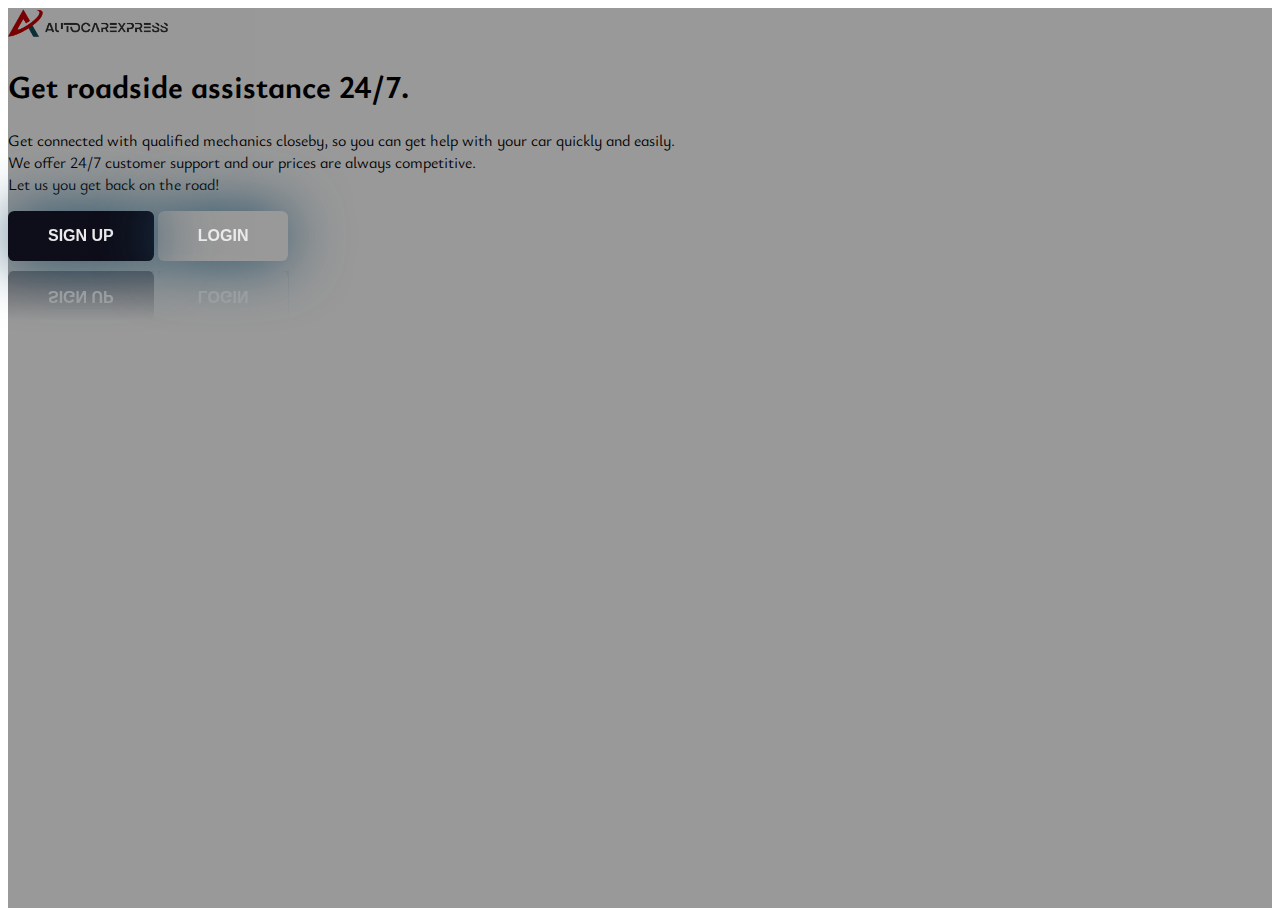
==== src/index.html @ a42692b5 "first commit" ====
<!DOCTYPE html>
<html lang="en">

<head>
    <meta charset="UTF-8">
    <meta name="viewport" content="width=device-width, initial-scale=1.0">
    <link rel="shortcut icon" href="../assets/logoSymbol.png" type="image/x-icon">
    <link rel="stylesheet" href="https://necolas.github.io/normalize.css/8.0.1/normalize.css">
    <link rel="preconnect" href="https://fonts.googleapis.com">
    <link rel="preconnect" href="https://fonts.gstatic.com" crossorigin>
    <link rel="stylesheet" href="../styles/main.min.css">
    <link
        href="https://fonts.googleapis.com/css2?family=Ysabeau+Infant:ital,wght@0,300;0,400;0,500;0,600;0,700;0,800;0,900;1,300;1,400;1,500;1,600;1,700;1,800;1,900&display=swap"
        rel="stylesheet">
    <title>AutoCareXpress!</title>
</head>

<body>
    <div class="black-bg">nbjhbbbjbjvh</div>
    <nav class="nav">
        <div class="logo">
            <img src="../assets/logo.webp" alt="AutoCareXpress">
        </div>
    </nav>

    <header>

    </header>

    <main>
        <div class="hero">
            <h1 class="hero-title">
                Get roadside assistance 24/7.
            </h1>
            <p class="hero-desc">
                Get connected with qualified mechanics closeby, so you can get help with your car quickly and
                easily.<br>
                We offer 24/7 customer support and our prices are always competitive. <br>
                Let us you get back on the road!
            </p>

            <div class="btns-container">
                <button class="btn sign-up">
                    Sign up
                  </button>
                  <button class="btn login">
                    Login
                  </button>

            </div>
        </div>
    </main>

</body>

</html>
---- styles/main.min.css ----
html {
  font-family: "Ysabeau Infant", sans-serif;
}

body {
  height: 100vh;
  position: relative;
  background: url(../assets/car-repairman-wearing-white.jpg) no-repeat center center/cover;
}
body .black-bg {
  background: black;
  height: 100%;
  width: 100%;
  position: absolute;
  opacity: 0.4;
}
body .logo {
  width: 10rem;
}
body .logo * {
  width: 100%;
}
body .btns-container .btn {
  font-size: 1rem;
  outline: none;
  cursor: pointer;
  text-transform: uppercase;
  padding: 1em 2.5em;
  border-radius: 0.4rem;
  transition: 0.6s;
  border: none;
  font-weight: 700;
  -webkit-box-reflect: below 10px linear-gradient(to bottom, rgba(0, 0, 0, 0), rgba(0, 0, 0, 0.4));
}
body .btns-container .btn,
body .btns-container .sign-up {
  color: rgb(234, 234, 234);
  background-color: rgb(14, 14, 26);
  box-shadow: 0px 0px 60px #1f4c65;
}
body .btns-container .sign-up:active {
  scale: 0.92;
}
body .btns-container .sign-up:hover {
  background: rgb(2, 29, 78);
  background: linear-gradient(270deg, rgba(2, 29, 78, 0.681) 0%, rgba(31, 215, 232, 0.873) 60%);
  color: rgb(4, 4, 38);
}
body .btns-container .login {
  background: transparent;
}/*# sourceMappingURL=main.min.css.map */
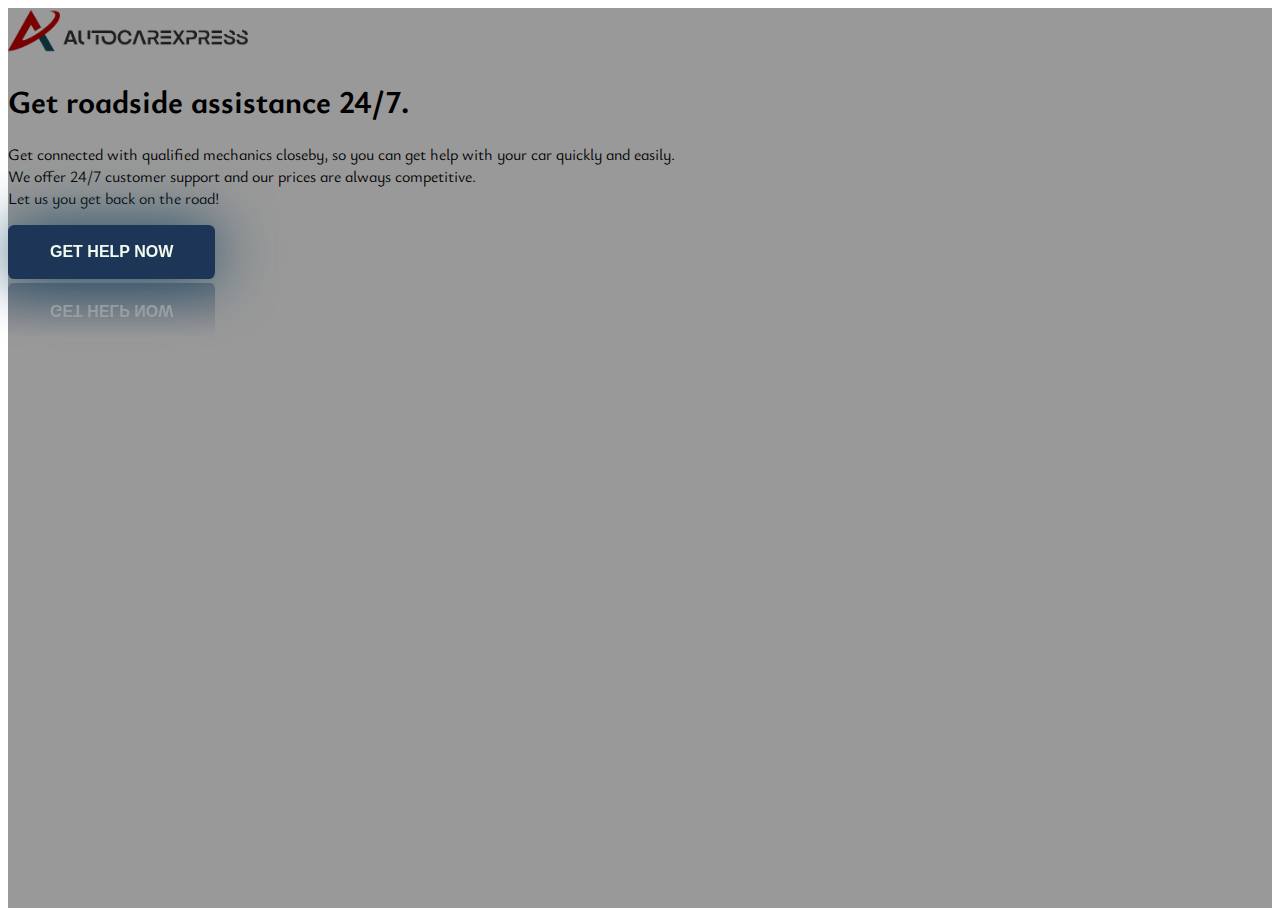
==== commit fc047d48: "optimized bg image" ====
--- a/src/index.html
+++ b/src/index.html
@@ -16,15 +16,16 @@
 </head>
 
 <body>
-    <div class="black-bg">nbjhbbbjbjvh</div>
-    <nav class="nav">
+    <div class="black-bg"></div>
+
+
+    <header>
         <div class="logo">
             <img src="../assets/logo.webp" alt="AutoCareXpress">
         </div>
+    <nav class="nav">
+    
     </nav>
-
-    <header>
-
     </header>
 
     <main>
@@ -40,12 +41,14 @@
             </p>
 
             <div class="btns-container">
-                <button class="btn sign-up">
-                    Sign up
-                  </button>
-                  <button class="btn login">
+
+                <!-- <button class="btn login">
                     Login
-                  </button>
+                </button> -->
+
+                <button class="btn cta">
+                    Get Help Now
+                </button>
 
             </div>
         </div>
--- a/styles/main.min.css
+++ b/styles/main.min.css
@@ -5,7 +5,7 @@
 body {
   height: 100vh;
   position: relative;
-  background: url(../assets/car-repairman-wearing-white.jpg) no-repeat center center/cover;
+  background: url(https://lh3.googleusercontent.com/pw/[base64]w633-h422-no?authuser=0) no-repeat center center/cover;
 }
 body .black-bg {
   background: black;
@@ -15,37 +15,40 @@
   opacity: 0.4;
 }
 body .logo {
-  width: 10rem;
+  width: 15rem;
 }
 body .logo * {
   width: 100%;
 }
-body .btns-container .btn {
+
+.btns-container .btn {
   font-size: 1rem;
   outline: none;
   cursor: pointer;
   text-transform: uppercase;
-  padding: 1em 2.5em;
+  padding: calc(1em + 2px) calc(2.5em + 2px);
   border-radius: 0.4rem;
-  transition: 0.6s;
+  transition: 0.3s;
   border: none;
   font-weight: 700;
-  -webkit-box-reflect: below 10px linear-gradient(to bottom, rgba(0, 0, 0, 0), rgba(0, 0, 0, 0.4));
+  -webkit-box-reflect: below 4px linear-gradient(to bottom, rgba(0, 0, 0, 0), rgba(0, 0, 0, 0.4));
 }
-body .btns-container .btn,
-body .btns-container .sign-up {
-  color: rgb(234, 234, 234);
-  background-color: rgb(14, 14, 26);
+.btns-container .cta {
+  color: #f1faee;
+  background-color: #1d3557;
   box-shadow: 0px 0px 60px #1f4c65;
 }
-body .btns-container .sign-up:active {
+.btns-container .cta:active {
   scale: 0.92;
 }
-body .btns-container .sign-up:hover {
-  background: rgb(2, 29, 78);
-  background: linear-gradient(270deg, rgba(2, 29, 78, 0.681) 0%, rgba(31, 215, 232, 0.873) 60%);
+.btns-container .cta:hover {
+  background: #1d3557;
+  background: linear-gradient(270deg, rgba(2, 29, 78, 0.6392156863) 0%, #a8dadc 60%);
   color: rgb(4, 4, 38);
 }
-body .btns-container .login {
+.btns-container .login {
+  color: #f1faee;
+  padding: 1em 2.5em;
   background: transparent;
+  border: 2px solid #1d3557;
 }/*# sourceMappingURL=main.min.css.map */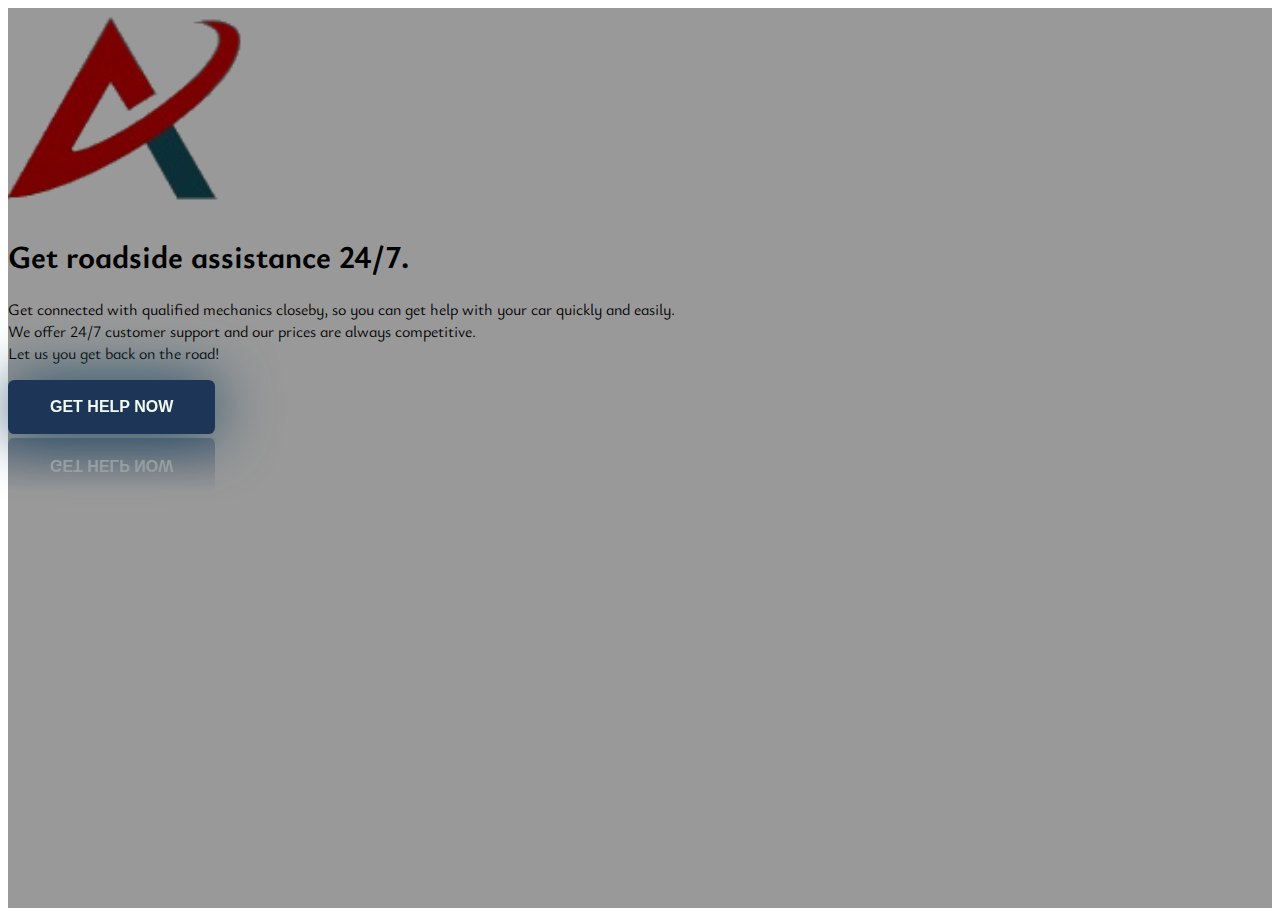
==== commit 687f9d12: "idk" ====
--- a/src/index.html
+++ b/src/index.html
@@ -21,7 +21,7 @@
 
     <header>
         <div class="logo">
-            <img src="../assets/logo.webp" alt="AutoCareXpress">
+            <img src="../assets/logoSymbol.png" alt="AutoCareXpress">
         </div>
     <nav class="nav">
     
--- a/styles/main.min.css
+++ b/styles/main.min.css
@@ -5,7 +5,7 @@
 body {
   height: 100vh;
   position: relative;
-  background: url(https://lh3.googleusercontent.com/pw/[base64]w633-h422-no?authuser=0) no-repeat center center/cover;
+  background: url("https://lh3.googleusercontent.com/pw/[base64]w633-h422-no?authuser=0") no-repeat center center/cover;
 }
 body .black-bg {
   background: black;
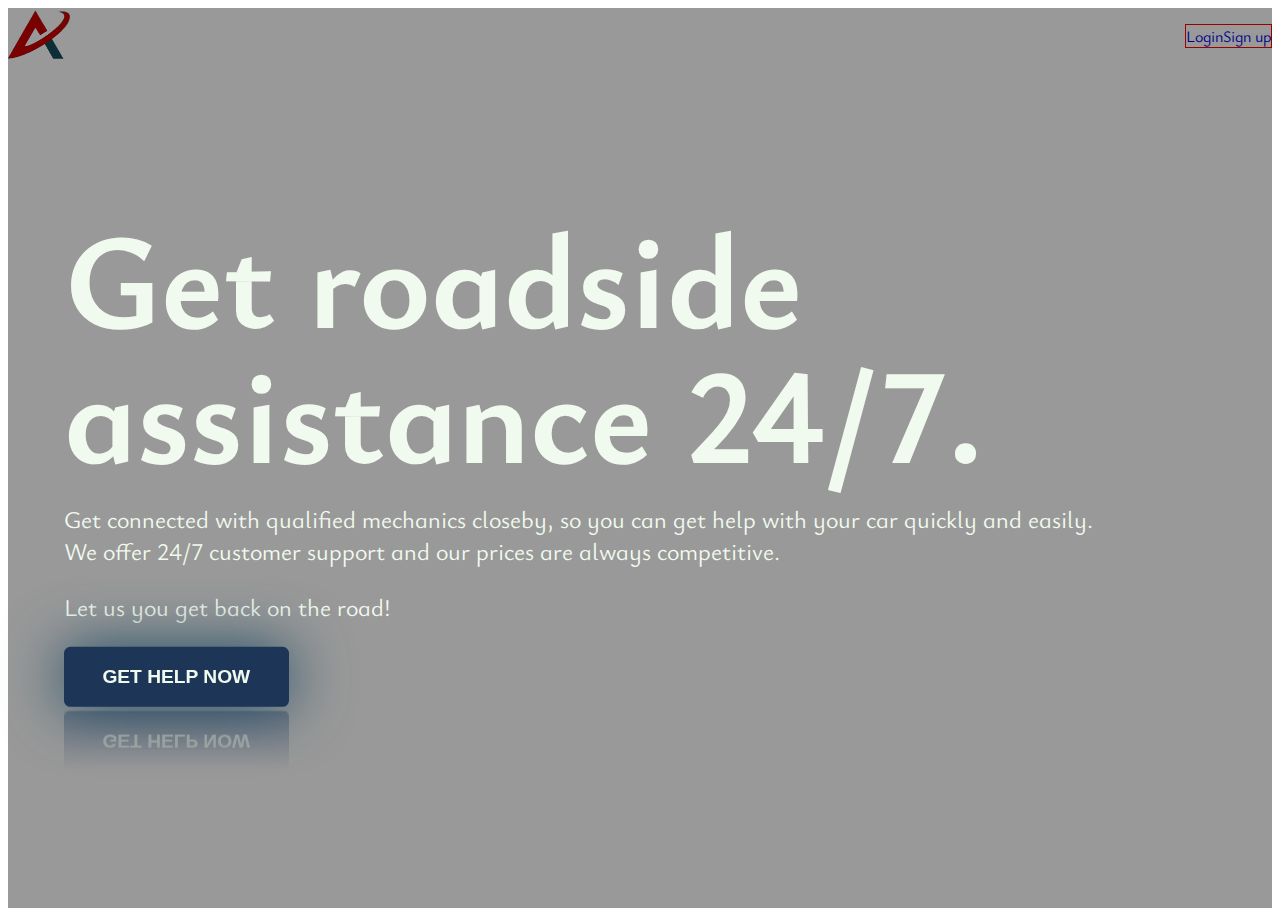
==== commit 4d803ef9: "layout start" ====
--- a/src/index.html
+++ b/src/index.html
@@ -23,9 +23,13 @@
         <div class="logo">
             <img src="../assets/logoSymbol.png" alt="AutoCareXpress">
         </div>
-    <nav class="nav">
-    
-    </nav>
+
+        <nav class="nav">
+            <ul class="nav-ul">
+                <li><a href="#">Login</a></li>
+                <li><a href="#">Sign up</a></li>
+            </ul>
+        </nav>
     </header>
 
     <main>
@@ -37,7 +41,7 @@
                 Get connected with qualified mechanics closeby, so you can get help with your car quickly and
                 easily.<br>
                 We offer 24/7 customer support and our prices are always competitive. <br>
-                Let us you get back on the road!
+            <p class="hero-desc">Let us you get back on the road!</p>
             </p>
 
             <div class="btns-container">
--- a/styles/main.min.css
+++ b/styles/main.min.css
@@ -15,18 +15,53 @@
   opacity: 0.4;
 }
 body .logo {
-  width: 15rem;
+  width: 4rem;
 }
-body .logo * {
+body .logo img {
   width: 100%;
 }
 
+header {
+  display: flex;
+  justify-content: space-between;
+}
+header .nav-ul {
+  display: flex;
+  border: 1px solid red;
+  padding: 0;
+  list-style-type: none;
+}
+header .nav-ul a {
+  text-decoration: none;
+}
+
+main {
+  position: absolute;
+  left: 50%;
+  top: 50%;
+  transform: translate(-50%, -50%);
+  width: 90vw;
+  padding: 1em;
+}
+
+.hero {
+  color: #f1faee;
+}
+.hero-title {
+  font-size: 15vmin;
+  margin: 0;
+  line-height: 1em;
+}
+.hero-desc {
+  font-size: 1.5rem;
+}
+
 .btns-container .btn {
-  font-size: 1rem;
+  font-size: 1.2rem;
   outline: none;
   cursor: pointer;
   text-transform: uppercase;
-  padding: calc(1em + 2px) calc(2.5em + 2px);
+  padding: 1em 2em;
   border-radius: 0.4rem;
   transition: 0.3s;
   border: none;
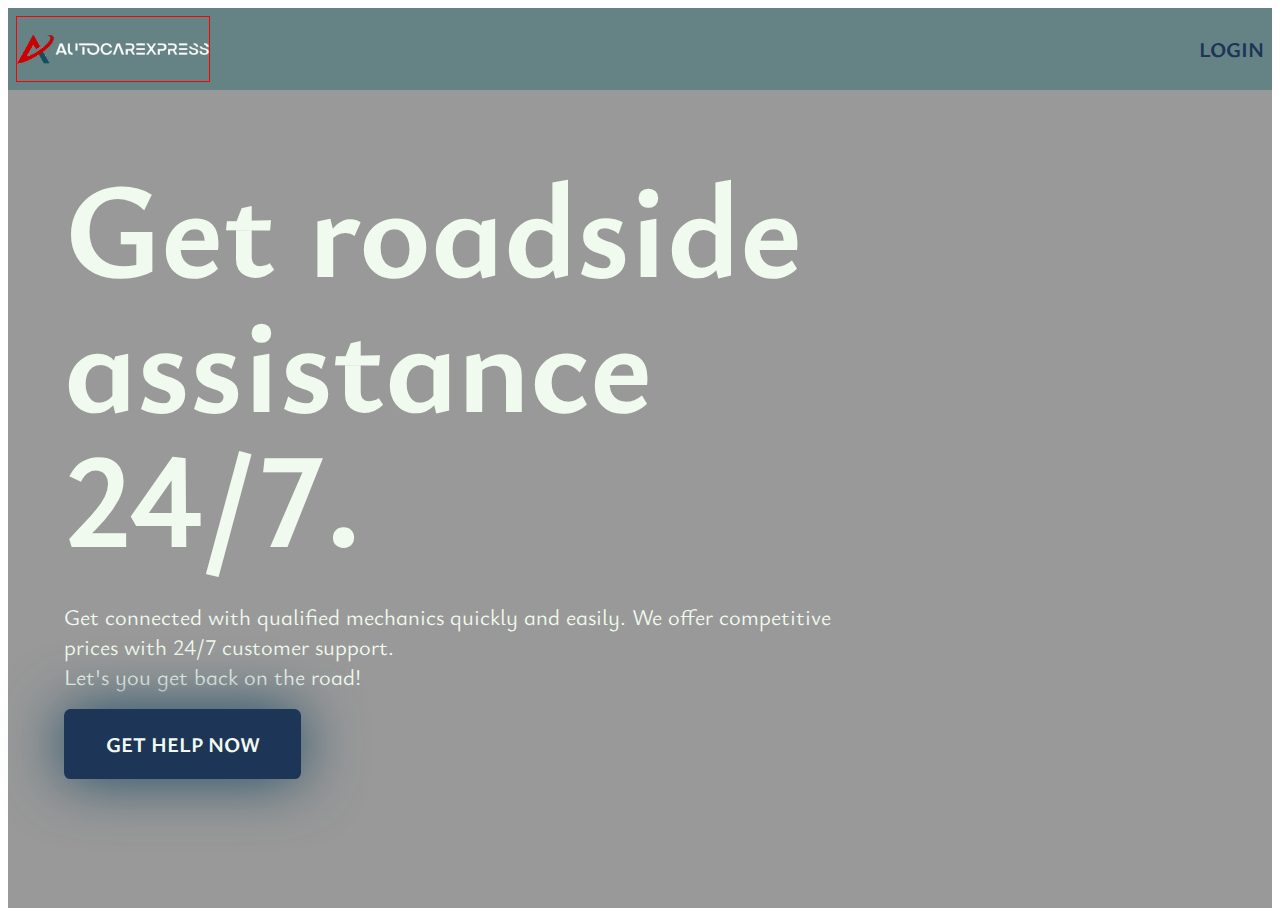
==== commit 5ee90c32: "reg and login" ====
--- a/src/index.html
+++ b/src/index.html
@@ -20,14 +20,17 @@
 
 
     <header>
-        <div class="logo">
-            <img src="../assets/logoSymbol.png" alt="AutoCareXpress">
-        </div>
+        <a href="./index.html">
+            <div class="logo">
+                <img class="symbol" src="../assets/logoSymbol.png" alt="AutoCareXpress">
+                <img class="text" src="../assets/logo-text-white.png" alt="">
+            </div>
+        </a>
 
         <nav class="nav">
             <ul class="nav-ul">
-                <li><a href="#">Login</a></li>
-                <li><a href="#">Sign up</a></li>
+                <li><a href="./login.html">Login</a></li>
+                <!-- <li><a href="#">Sign up</a></li>  -->
             </ul>
         </nav>
     </header>
@@ -38,10 +41,10 @@
                 Get roadside assistance 24/7.
             </h1>
             <p class="hero-desc">
-                Get connected with qualified mechanics closeby, so you can get help with your car quickly and
-                easily.<br>
-                We offer 24/7 customer support and our prices are always competitive. <br>
-            <p class="hero-desc">Let us you get back on the road!</p>
+                Get connected with qualified mechanics quickly and
+                easily.
+                We offer competitive prices with 24/7 customer support. <br>
+             Let's you get back on the road!
             </p>
 
             <div class="btns-container">
@@ -50,9 +53,10 @@
                     Login
                 </button> -->
 
-                <button class="btn cta">
+                <a href="./register.html" class="btn cta">
                     Get Help Now
-                </button>
+                </a>
+
 
             </div>
         </div>
--- a/styles/main.min.css
+++ b/styles/main.min.css
@@ -1,9 +1,132 @@
+.form_main {
+  display: flex;
+  flex-direction: column;
+  align-items: center;
+  justify-content: center;
+  background-color: #f1faee;
+  padding: 30px 30px 30px 30px;
+  box-shadow: 0px 0px 40px rgba(0, 0, 0, 0.062);
+  position: relative;
+  overflow: hidden;
+  border-radius: 10px;
+  max-width: 35rem;
+  margin: auto;
+}
+
+.form_main::before {
+  position: absolute;
+  content: "";
+  height: 80vmin;
+  width: 80vmin;
+  background: url("../assets/logoSymbol.png") no-repeat center center/contain;
+  opacity: 0.2;
+  right: -7rem;
+  bottom: 30px;
+  z-index: 1;
+  border-radius: 30px;
+  box-shadow: 5px 5px 10px rgba(0, 0, 0, 0.082);
+}
+
+.heading {
+  text-align: left;
+  font-size: 3rem;
+  color: #1d3557;
+  font-weight: 700;
+  width: 100%;
+  margin: 0.5rem 0 2rem 0;
+  z-index: 2;
+}
+
+.inputContainer {
+  width: 100%;
+  position: relative;
+  display: flex;
+  align-items: center;
+  justify-content: center;
+  z-index: 2;
+}
+
+.inputIcon {
+  position: absolute;
+  left: 3px;
+}
+
+.inputField {
+  width: 100%;
+  height: 30px;
+  background-color: transparent;
+  border: none;
+  border-bottom: 2px solid rgb(173, 173, 173);
+  margin: 10px 0;
+  color: black;
+  font-size: 1rem;
+  font-weight: 500;
+  box-sizing: border-box;
+  padding-left: 30px;
+}
+
+.inputField:focus {
+  outline: none;
+  border-bottom: 2px solid #457b9d;
+}
+
+.inputField::-moz-placeholder {
+  color: rgb(80, 80, 80);
+  font-size: 1em;
+  font-weight: 500;
+}
+
+.inputField::placeholder {
+  color: rgb(80, 80, 80);
+  font-size: 1em;
+  font-weight: 500;
+}
+
+#button {
+  z-index: 2;
+  position: relative;
+  width: 100%;
+  border: none;
+  background-color: #1d3557;
+  height: 30px;
+  color: white;
+  font-size: 1rem;
+  font-weight: 500;
+  letter-spacing: 1px;
+  cursor: pointer;
+  text-transform: uppercase;
+}
+
+#button:hover {
+  background-color: #a8dadc;
+  color: #1d3557;
+}
+
+.links {
+  text-align: center;
+  width: 100%;
+  margin-top: 1rem;
+}
+.links * {
+  margin: auto;
+}
+
+.forgotLink {
+  z-index: 2;
+  font-size: 0.7em;
+  font-weight: 500;
+  color: #e63946;
+  text-decoration: none;
+  padding: 8px 15px;
+  border-radius: 20px;
+}
+
 html {
   font-family: "Ysabeau Infant", sans-serif;
 }
 
 body {
-  height: 100vh;
+  height: 100dvh;
   position: relative;
   background: url("https://lh3.googleusercontent.com/pw/[base64]w633-h422-no?authuser=0") no-repeat center center/cover;
 }
@@ -14,25 +137,48 @@
   position: absolute;
   opacity: 0.4;
 }
-body .logo {
-  width: 4rem;
-}
-body .logo img {
-  width: 100%;
-}
 
 header {
   display: flex;
   justify-content: space-between;
+  align-items: center;
+  background: #a8dadc;
+  padding: 0.5em;
+}
+header * {
+  z-index: 3;
+}
+header .logo {
+  display: flex;
+  justify-content: center;
+  align-items: center;
+  width: 12rem;
+  padding: 1em 0;
+  border: 1px solid red;
+}
+header .logo img {
+  width: 80%;
+}
+header .logo .symbol {
+  width: 20%;
 }
 header .nav-ul {
   display: flex;
-  border: 1px solid red;
+  justify-content: space-between;
+  background: transparent;
   padding: 0;
   list-style-type: none;
 }
 header .nav-ul a {
   text-decoration: none;
+  font-size: 1.3rem;
+  text-transform: uppercase;
+  font-weight: 700;
+  color: #1d3557;
+}
+header .nav-ul a:hover {
+  cursor: pointer;
+  text-shadow: 0 0 5px #a8dadc, 0 0 20px #a8dadc, 0 0 60px #a8dadc;
 }
 
 main {
@@ -46,18 +192,28 @@
 
 .hero {
   color: #f1faee;
+  display: grid;
+  gap: 1rem;
 }
 .hero-title {
   font-size: 15vmin;
   margin: 0;
+  max-width: 70%;
   line-height: 1em;
 }
 .hero-desc {
-  font-size: 1.5rem;
+  font-size: 1.4rem;
+  max-width: 70%;
+}
+.hero a {
+  text-decoration: none;
+}
+.hero a:hover {
+  color: rgb(4, 4, 38);
 }
 
 .btns-container .btn {
-  font-size: 1.2rem;
+  font-size: 1.3rem;
   outline: none;
   cursor: pointer;
   text-transform: uppercase;
@@ -79,11 +235,4 @@
 .btns-container .cta:hover {
   background: #1d3557;
   background: linear-gradient(270deg, rgba(2, 29, 78, 0.6392156863) 0%, #a8dadc 60%);
-  color: rgb(4, 4, 38);
-}
-.btns-container .login {
-  color: #f1faee;
-  padding: 1em 2.5em;
-  background: transparent;
-  border: 2px solid #1d3557;
 }/*# sourceMappingURL=main.min.css.map */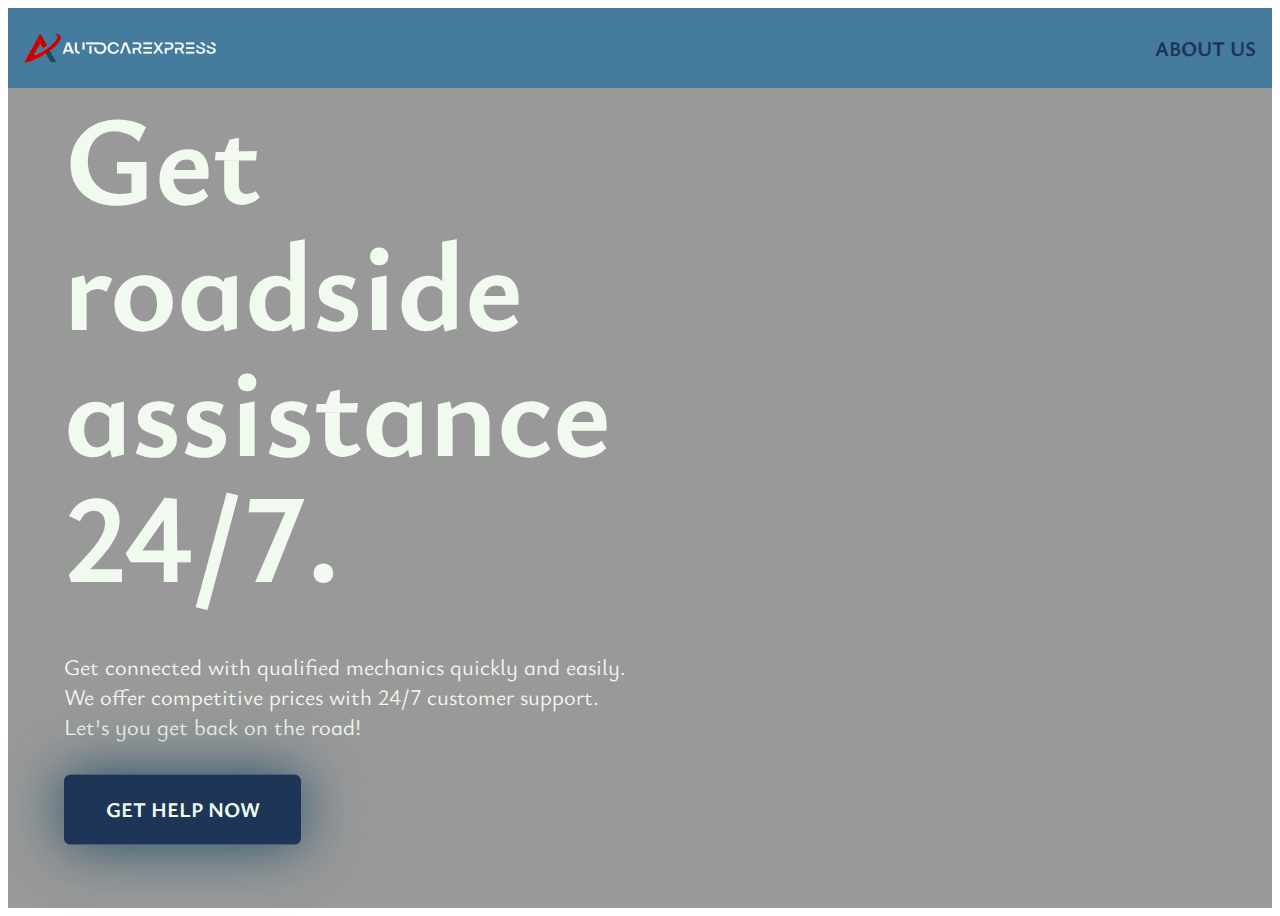
==== commit 82782fbe: "login and reg ui" ====
--- a/src/index.html
+++ b/src/index.html
@@ -23,13 +23,13 @@
         <a href="./index.html">
             <div class="logo">
                 <img class="symbol" src="../assets/logoSymbol.png" alt="AutoCareXpress">
-                <img class="text" src="../assets/logo-text-white.png" alt="">
+                <img class="text" src="../assets/logo-text-white.png" alt="logo">
             </div>
         </a>
 
         <nav class="nav">
             <ul class="nav-ul">
-                <li><a href="./login.html">Login</a></li>
+                <li><a href="#">About us</a></li>
                 <!-- <li><a href="#">Sign up</a></li>  -->
             </ul>
         </nav>
@@ -42,22 +42,18 @@
             </h1>
             <p class="hero-desc">
                 Get connected with qualified mechanics quickly and
-                easily.
+                easily. <br>
                 We offer competitive prices with 24/7 customer support. <br>
              Let's you get back on the road!
             </p>
 
             <div class="btns-container">
-
                 <!-- <button class="btn login">
                     Login
                 </button> -->
-
-                <a href="./register.html" class="btn cta">
+                <a href="./login.html" class="btn cta">
                     Get Help Now
                 </a>
-
-
             </div>
         </div>
     </main>
--- a/styles/main.min.css
+++ b/styles/main.min.css
@@ -105,10 +105,21 @@
 .links {
   text-align: center;
   width: 100%;
-  margin-top: 1rem;
+  margin-top: 0.5rem;
+  z-index: 5;
 }
 .links * {
   margin: auto;
+  margin-top: 0.5rem;
+}
+.links .loginLink {
+  text-decoration: none;
+  color: #1d3557;
+  text-transform: uppercase;
+  font-weight: 700;
+}
+.links .loginLink:hover {
+  color: #457b9d;
 }
 
 .forgotLink {
@@ -136,17 +147,18 @@
   width: 100%;
   position: absolute;
   opacity: 0.4;
+  z-index: -1;
 }
 
 header {
   display: flex;
   justify-content: space-between;
   align-items: center;
-  background: #a8dadc;
-  padding: 0.5em;
+  background: #457b9d;
+  padding: 0.5em 1em;
 }
 header * {
-  z-index: 3;
+  z-index: 10;
 }
 header .logo {
   display: flex;
@@ -154,7 +166,6 @@
   align-items: center;
   width: 12rem;
   padding: 1em 0;
-  border: 1px solid red;
 }
 header .logo img {
   width: 80%;
@@ -193,17 +204,19 @@
 .hero {
   color: #f1faee;
   display: grid;
-  gap: 1rem;
+  gap: 2rem;
 }
 .hero-title {
-  font-size: 15vmin;
+  font-size: 14vmin;
   margin: 0;
-  max-width: 70%;
+  width: 100%;
+  max-width: 40rem;
   line-height: 1em;
 }
 .hero-desc {
   font-size: 1.4rem;
-  max-width: 70%;
+  width: 100%;
+  max-width: 40rem;
 }
 .hero a {
   text-decoration: none;
@@ -235,4 +248,23 @@
 .btns-container .cta:hover {
   background: #1d3557;
   background: linear-gradient(270deg, rgba(2, 29, 78, 0.6392156863) 0%, #a8dadc 60%);
+}
+
+.back {
+  color: #f1faee;
+  font-weight: 600;
+  font-size: 1.5rem;
+  display: grid;
+  place-items: center;
+  justify-content: start;
+  max-width: 40rem;
+  margin: auto;
+  cursor: pointer;
+}
+.back-btn {
+  width: -moz-fit-content;
+  width: fit-content;
+}
+.back-btn:hover {
+  color: #e63946;
 }/*# sourceMappingURL=main.min.css.map */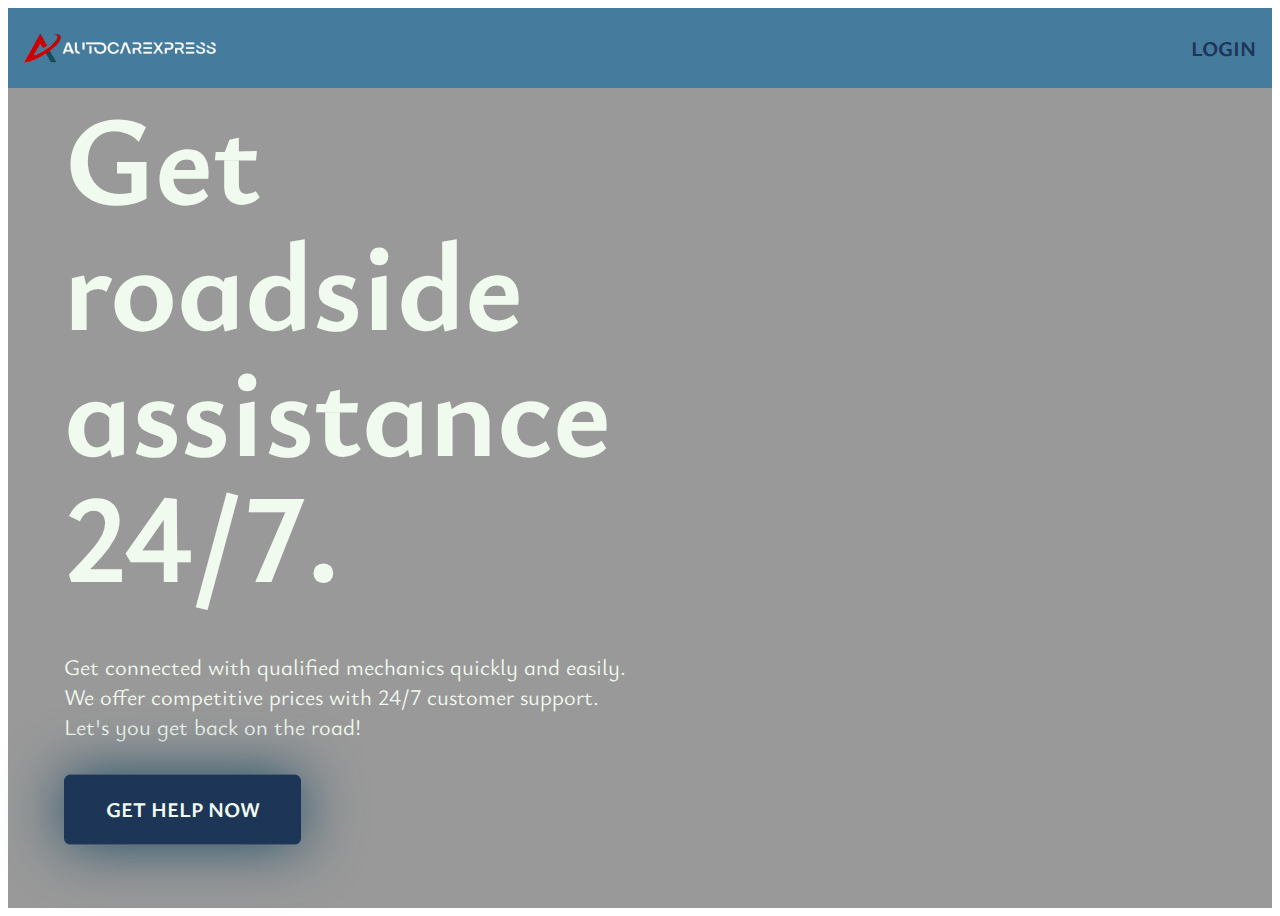
==== commit 6153f216: "working on main app" ====
--- a/src/index.html
+++ b/src/index.html
@@ -29,7 +29,7 @@
 
         <nav class="nav">
             <ul class="nav-ul">
-                <li><a href="#">About us</a></li>
+                <li><a href="./login.html">Login</a></li>
                 <!-- <li><a href="#">Sign up</a></li>  -->
             </ul>
         </nav>
